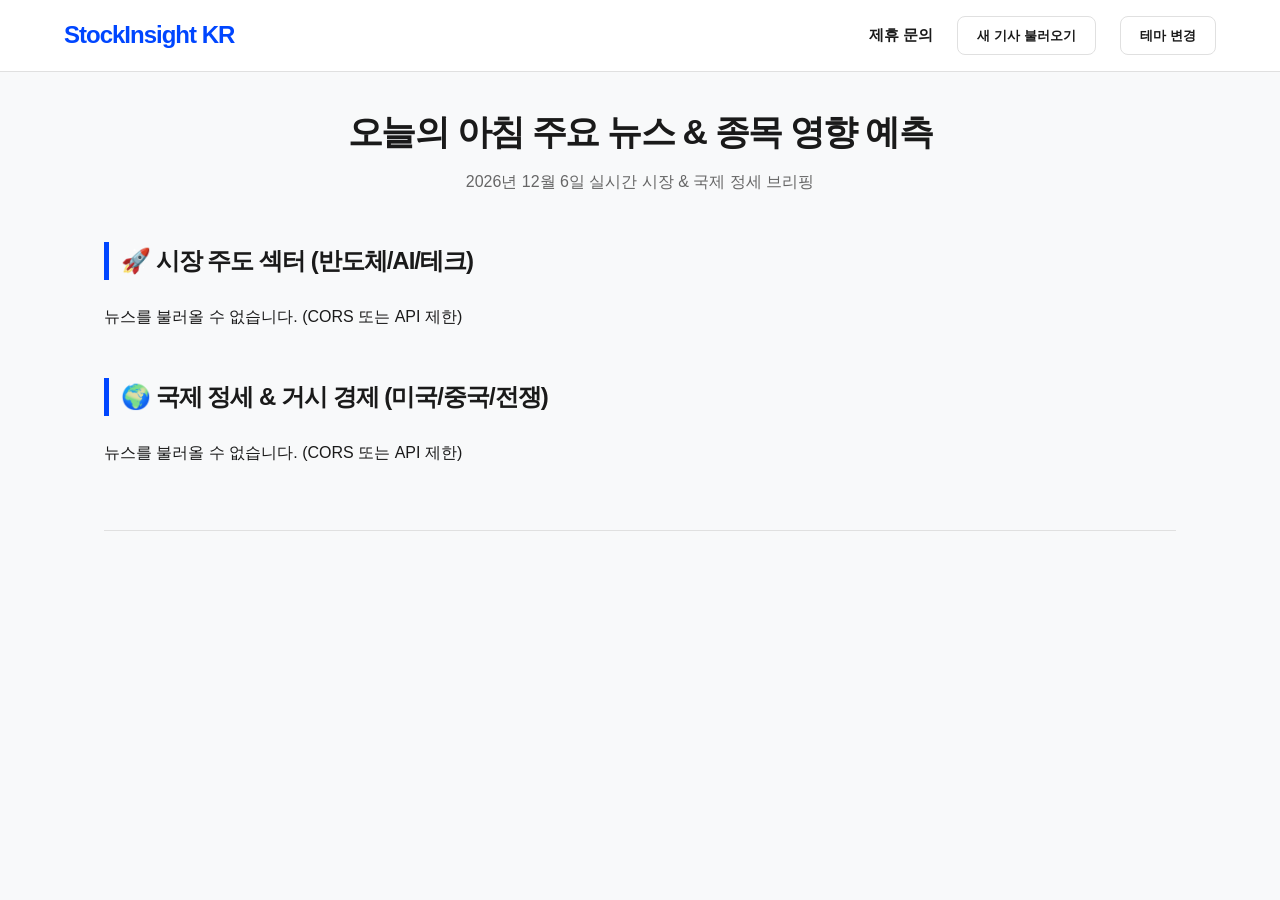
==== index.html @ 4d03073a "Fix news fetch failure, separate news into Tech and Global sections, and enhance impact prediction" ====
<!doctype html>
<html lang="ko">
<head>
  <meta charset="UTF-8" />
  <meta name="viewport" content="width=device-width, initial-scale=1.0" />
  <title>Stock Impact Analyzer - Daily News</title>
  <link href='/style.css' rel='stylesheet'>
</head>
<body class="light-mode">
  <nav class="navbar">
    <div class="logo">StockInsight KR</div>
    <div class="nav-controls">
      <a href="/partnership.html" class="nav-link">제휴 문의</a>
      <button id="refresh-news">새 기사 불러오기</button>
      <button id="theme-toggle">테마 변경</button>
    </div>
  </nav>

  <main class="container">
    <header class="dashboard-header">
      <h1>오늘의 아침 주요 뉴스 & 종목 영향 예측</h1>
      <p id="current-date"></p>
    </header>

    <section class="news-section">
      <h2 class="section-title">🚀 시장 주도 섹터 (반도체/AI/테크)</h2>
      <div id="tech-news-grid" class="news-grid">
        <div class="loading-state">테크 뉴스를 불러오는 중...</div>
      </div>
    </section>

    <section class="news-section" style="margin-top: 3rem;">
      <h2 class="section-title">🌍 국제 정세 & 거시 경제 (미국/중국/전쟁)</h2>
      <div id="global-news-grid" class="news-grid">
        <div class="loading-state">국제 뉴스를 불러오는 중...</div>
      </div>
    </section>

    <section class="comments-section">
      <div id="disqus_thread"></div>
      <script>
          var disqus_config = function () {
            this.page.url = window.location.href.split('#')[0];  // 현재 페이지 URL (해시 제외)
            this.page.identifier = 'stockinsight-kr-v1'; // 유니크한 식별자 설정
          };
          (function() { // DON'T EDIT BELOW THIS LINE
          var d = document, s = d.createElement('script');
          s.src = 'https://vive-2.disqus.com/embed.js';
          s.setAttribute('data-timestamp', +new Date());
          (d.head || d.body).appendChild(s);
          })();
      </script>
      <noscript>Please enable JavaScript to view the <a href="https://disqus.com/?ref_noscript">comments powered by Disqus.</a></noscript>
    </section>
  </main>

  <script defer type="text/javascript" src="/main.js"></script>
</body>
</html>
---- style.css ----
:root {
  --bg-color: #f8f9fa;
  --surface-color: #ffffff;
  --text-primary: #1a1a1a;
  --text-secondary: #666666;
  --accent-color: #0046ff;
  --border-color: #e0e0e0;
  --positive-color: #e63946;
  --negative-color: #457b9d;
  --neutral-color: #7f8c8d;
  --input-bg: #ffffff;
}

body.dark-mode {
  --bg-color: #121212;
  --surface-color: #1e1e1e;
  --text-primary: #e0e0e0;
  --text-secondary: #aaaaaa;
  --accent-color: #4d82ff;
  --border-color: #333333;
  --input-bg: #2d2d2d;
}

* {
  box-sizing: border-box;
  margin: 0;
  padding: 0;
}

body {
  font-family: 'Pretendard', -apple-system, BlinkMacSystemFont, 'Segoe UI', Roboto, sans-serif;
  background-color: var(--bg-color);
  color: var(--text-primary);
  line-height: 1.6;
  transition: background-color 0.3s, color 0.3s;
}

.navbar {
  display: flex;
  justify-content: space-between;
  align-items: center;
  padding: 1rem 5%;
  background-color: var(--surface-color);
  border-bottom: 1px solid var(--border-color);
  position: sticky;
  top: 0;
  z-index: 100;
}

.logo {
  font-size: 1.5rem;
  font-weight: 800;
  color: var(--accent-color);
  letter-spacing: -1px;
}

.nav-controls {
  display: flex;
  align-items: center;
  gap: 1.5rem;
}

.nav-link {
  color: var(--text-primary);
  text-decoration: none;
  font-weight: 600;
  font-size: 0.95rem;
}

.nav-link:hover {
  color: var(--accent-color);
}

button, .submit-btn {
  padding: 0.6rem 1.2rem;
  border-radius: 8px;
  border: 1px solid var(--border-color);
  background-color: var(--surface-color);
  color: var(--text-primary);
  cursor: pointer;
  font-weight: 600;
  transition: all 0.2s;
}

button:hover, .submit-btn:hover {
  background-color: var(--accent-color);
  color: white;
  border-color: var(--accent-color);
}

.container {
  max-width: 1200px;
  margin: 2rem auto;
  padding: 0 5%;
}

.dashboard-header {
  margin-bottom: 3rem;
  text-align: center;
}

.section-title {
  font-size: 1.5rem;
  font-weight: 800;
  margin-bottom: 1.5rem;
  padding-left: 0.75rem;
  border-left: 5px solid var(--accent-color);
  letter-spacing: -1px;
}

.dashboard-header h1 {
  font-size: 2.2rem;
  margin-bottom: 0.5rem;
  letter-spacing: -1.5px;
}

#current-date {
  color: var(--text-secondary);
  font-weight: 500;
}

.news-grid {
  display: grid;
  grid-template-columns: repeat(auto-fill, minmax(350px, 1fr));
  gap: 1.5rem;
}

.news-card {
  background-color: var(--surface-color);
  border: 1px solid var(--border-color);
  border-radius: 12px;
  padding: 1.5rem;
  display: flex;
  flex-direction: column;
  box-shadow: 0 4px 6px rgba(0,0,0,0.02);
  transition: transform 0.2s, box-shadow 0.2s;
}

.news-card:hover {
  transform: translateY(-5px);
  box-shadow: 0 10px 20px rgba(0,0,0,0.05);
}

.news-badge {
  display: inline-block;
  padding: 0.2rem 0.6rem;
  border-radius: 4px;
  font-size: 0.75rem;
  font-weight: 700;
  margin-bottom: 0.8rem;
  text-transform: uppercase;
}

.badge-finance { background-color: #e1f5fe; color: #01579b; }
.badge-tech { background-color: #ede7f6; color: #4527a0; }
.badge-global { background-color: #f1f8e9; color: #33691e; }

.news-card h3 {
  font-size: 1.25rem;
  margin-bottom: 0.8rem;
  line-height: 1.4;
  letter-spacing: -0.5px;
}

.news-summary {
  font-size: 0.95rem;
  color: var(--text-secondary);
  margin-bottom: 1.5rem;
  flex-grow: 1;
}

.impact-box {
  border-top: 1px dashed var(--border-color);
  padding-top: 1rem;
}

.impact-header {
  display: flex;
  justify-content: space-between;
  align-items: center;
  margin-bottom: 0.8rem;
  font-size: 0.85rem;
  font-weight: 700;
}

.impact-status {
  padding: 2px 8px;
  border-radius: 20px;
}

.status-positive { background-color: rgba(230, 57, 70, 0.1); color: var(--positive-color); }
.status-negative { background-color: rgba(69, 123, 157, 0.1); color: var(--negative-color); }
.status-neutral { background-color: rgba(127, 140, 141, 0.1); color: var(--neutral-color); }

.stocks-list {
  display: flex;
  flex-wrap: wrap;
  gap: 0.5rem;
}

.stock-tag {
  font-size: 0.8rem;
  padding: 4px 10px;
  background-color: var(--bg-color);
  border: 1px solid var(--border-color);
  border-radius: 4px;
  font-weight: 600;
}

/* Form Styles */
.form-container {
  max-width: 600px;
  margin: 0 auto;
  background-color: var(--surface-color);
  padding: 2.5rem;
  border-radius: 16px;
  border: 1px solid var(--border-color);
  box-shadow: 0 10px 30px rgba(0,0,0,0.05);
}

.partnership-form {
  display: flex;
  flex-direction: column;
  gap: 1.5rem;
}

.form-group {
  display: flex;
  flex-direction: column;
  gap: 0.5rem;
}

.form-group label {
  font-size: 0.9rem;
  font-weight: 700;
  color: var(--text-primary);
}

.form-group input, .form-group textarea {
  padding: 0.8rem;
  border-radius: 8px;
  border: 1px solid var(--border-color);
  background-color: var(--input-bg);
  color: var(--text-primary);
  font-family: inherit;
  font-size: 1rem;
  transition: border-color 0.2s;
}

.form-group input:focus, .form-group textarea:focus {
  outline: none;
  border-color: var(--accent-color);
}

.submit-btn {
  margin-top: 1rem;
  background-color: var(--accent-color);
  color: white;
  border: none;
  padding: 1rem;
  font-size: 1.1rem;
}

/* Comments Section */
.comments-section {
  margin-top: 4rem;
  padding-top: 2rem;
  border-top: 1px solid var(--border-color);
}

@media (max-width: 600px) {
  .news-grid {
    grid-template-columns: 1fr;
  }
  .form-container {
    padding: 1.5rem;
  }
}
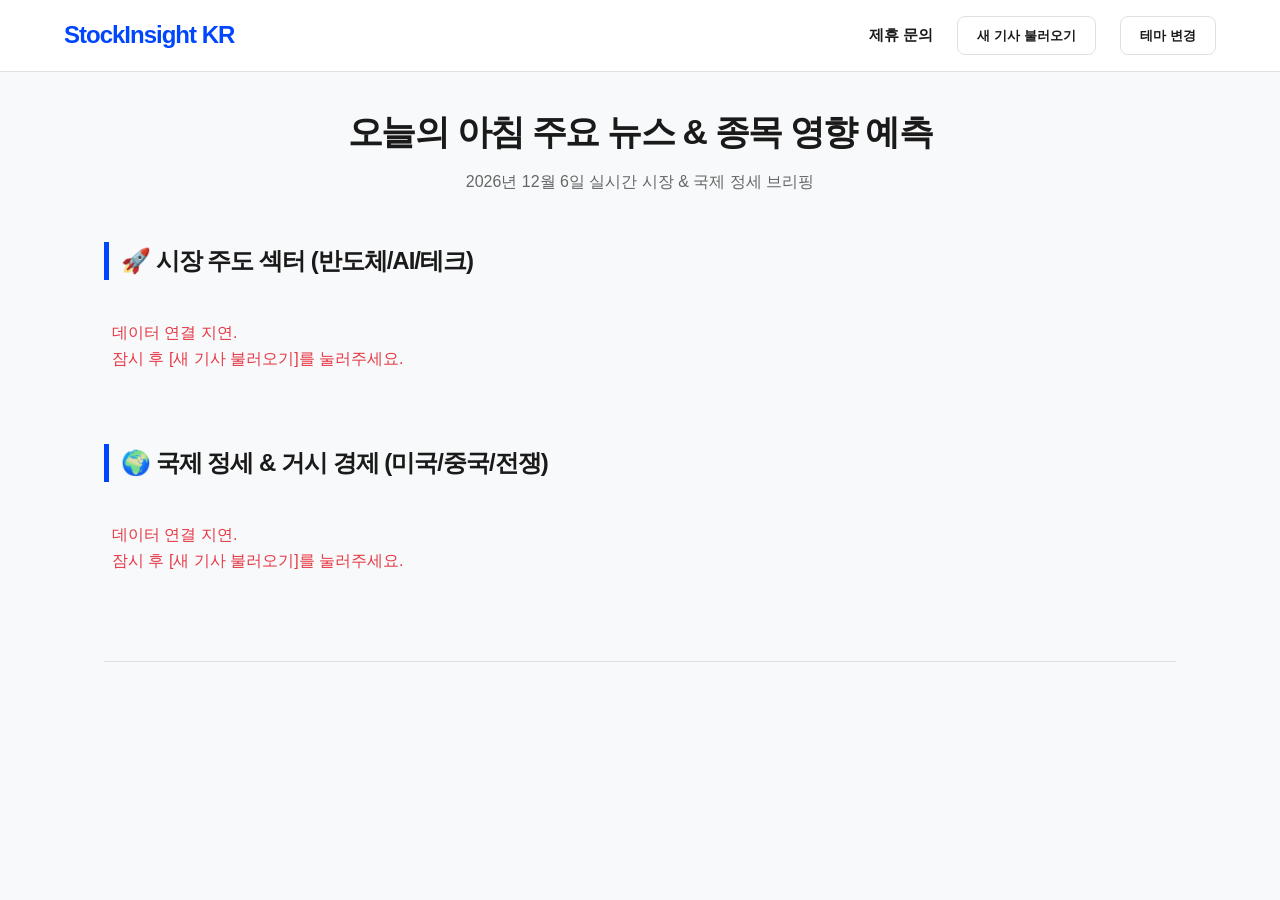
==== commit 74b72e28: "Add Google AdSense scripts and ads.txt file" ====
--- a/index.html
+++ b/index.html
@@ -4,6 +4,8 @@
   <meta charset="UTF-8" />
   <meta name="viewport" content="width=device-width, initial-scale=1.0" />
   <title>Stock Impact Analyzer - Daily News</title>
+  <script async src="https://pagead2.googlesyndication.com/pagead/js/adsbygoogle.js?client=ca-pub-9229217385429689"
+     crossorigin="anonymous"></script>
   <link href='/style.css' rel='stylesheet'>
 </head>
 <body class="light-mode">
--- a/style.css
+++ b/style.css
@@ -118,14 +118,39 @@
   color: var(--text-secondary);
   font-weight: 500;
 }
-
 .news-grid {
-  display: grid;
-  grid-template-columns: repeat(auto-fill, minmax(350px, 1fr));
+  display: flex;
+  overflow-x: auto;
   gap: 1.5rem;
+  padding: 1rem 0.5rem 1.5rem 0.5rem; /* Bottom padding for scrollbar */
+  scroll-snap-type: x mandatory;
+  -webkit-overflow-scrolling: touch;
+}
+
+/* Styled scrollbar for a better "bar" look */
+.news-grid::-webkit-scrollbar {
+  display: block;
+  height: 6px;
+}
+
+.news-grid::-webkit-scrollbar-track {
+  background: var(--border-color);
+  border-radius: 10px;
+}
+
+.news-grid::-webkit-scrollbar-thumb {
+  background: var(--accent-color);
+  border-radius: 10px;
+}
+
+.news-grid::-webkit-scrollbar-thumb:hover {
+  background: #0036cc;
 }
 
 .news-card {
+...
+
+  flex: 0 0 350px; /* Fixed width for horizontal scroll */
   background-color: var(--surface-color);
   border: 1px solid var(--border-color);
   border-radius: 12px;
@@ -134,6 +159,7 @@
   flex-direction: column;
   box-shadow: 0 4px 6px rgba(0,0,0,0.02);
   transition: transform 0.2s, box-shadow 0.2s;
+  scroll-snap-align: start;
 }
 
 .news-card:hover {
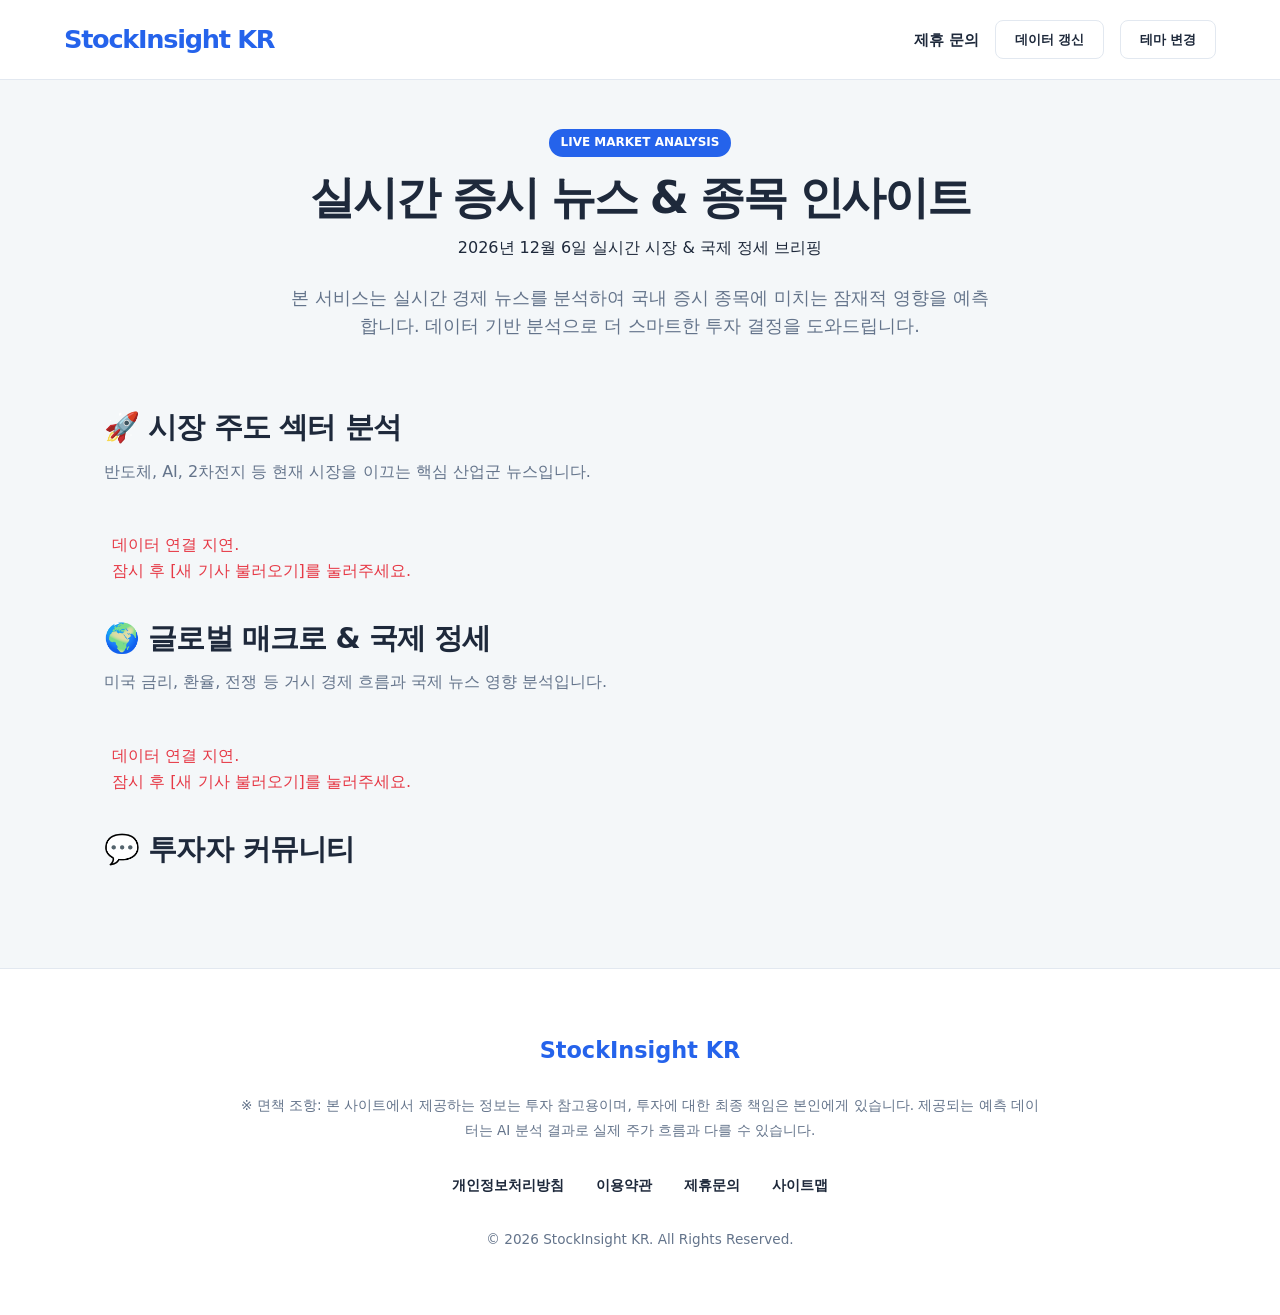
==== commit 10d992f9: "Enhance site quality for AdSense approval: add footer, meta tags, professional styling, and content " ====
--- a/index.html
+++ b/index.html
@@ -3,59 +3,83 @@
 <head>
   <meta charset="UTF-8" />
   <meta name="viewport" content="width=device-width, initial-scale=1.0" />
-  <title>Stock Impact Analyzer - Daily News</title>
-  <script async src="https://pagead2.googlesyndication.com/pagead/js/adsbygoogle.js?client=ca-pub-9229217385429689"
-     crossorigin="anonymous"></script>
+  <meta name="description" content="StockInsight KR - 실시간 국내외 증시 뉴스 분석 및 종목 영향 예측 서비스. AI 기반 데이터 분석으로 투자 인사이트를 제공합니다." />
+  <title>StockInsight KR | 실시간 증시 뉴스 & 종목 영향 분석</title>
+  <script async src="https://pagead2.googlesyndication.com/pagead/js/adsbygoogle.js?client=ca-pub-9229217385429689" crossorigin="anonymous"></script>
   <link href='/style.css' rel='stylesheet'>
 </head>
 <body class="light-mode">
   <nav class="navbar">
-    <div class="logo">StockInsight KR</div>
+    <div class="logo"><a href="/" style="text-decoration: none; color: inherit;">StockInsight KR</a></div>
     <div class="nav-controls">
       <a href="/partnership.html" class="nav-link">제휴 문의</a>
-      <button id="refresh-news">새 기사 불러오기</button>
+      <button id="refresh-news">데이터 갱신</button>
       <button id="theme-toggle">테마 변경</button>
     </div>
   </nav>
 
   <main class="container">
     <header class="dashboard-header">
-      <h1>오늘의 아침 주요 뉴스 & 종목 영향 예측</h1>
+      <div class="badge-main">LIVE MARKET ANALYSIS</div>
+      <h1>실시간 증시 뉴스 & 종목 인사이트</h1>
       <p id="current-date"></p>
+      <div class="intro-text">
+        본 서비스는 실시간 경제 뉴스를 분석하여 국내 증시 종목에 미치는 잠재적 영향을 예측합니다. 
+        데이터 기반 분석으로 더 스마트한 투자 결정을 도와드립니다.
+      </div>
     </header>
 
     <section class="news-section">
-      <h2 class="section-title">🚀 시장 주도 섹터 (반도체/AI/테크)</h2>
+      <h2 class="section-title">🚀 시장 주도 섹터 분석</h2>
+      <p class="section-desc">반도체, AI, 2차전지 등 현재 시장을 이끄는 핵심 산업군 뉴스입니다.</p>
       <div id="tech-news-grid" class="news-grid">
-        <div class="loading-state">테크 뉴스를 불러오는 중...</div>
+        <div class="loading-state">데이터를 분석 중입니다...</div>
       </div>
     </section>
 
-    <section class="news-section" style="margin-top: 3rem;">
-      <h2 class="section-title">🌍 국제 정세 & 거시 경제 (미국/중국/전쟁)</h2>
+    <section class="news-section">
+      <h2 class="section-title">🌍 글로벌 매크로 & 국제 정세</h2>
+      <p class="section-desc">미국 금리, 환율, 전쟁 등 거시 경제 흐름과 국제 뉴스 영향 분석입니다.</p>
       <div id="global-news-grid" class="news-grid">
-        <div class="loading-state">국제 뉴스를 불러오는 중...</div>
+        <div class="loading-state">데이터를 분석 중입니다...</div>
       </div>
     </section>
 
     <section class="comments-section">
+      <h2 class="section-title">💬 투자자 커뮤니티</h2>
       <div id="disqus_thread"></div>
-      <script>
-          var disqus_config = function () {
-            this.page.url = window.location.href.split('#')[0];  // 현재 페이지 URL (해시 제외)
-            this.page.identifier = 'stockinsight-kr-v1'; // 유니크한 식별자 설정
-          };
-          (function() { // DON'T EDIT BELOW THIS LINE
-          var d = document, s = d.createElement('script');
-          s.src = 'https://vive-2.disqus.com/embed.js';
-          s.setAttribute('data-timestamp', +new Date());
-          (d.head || d.body).appendChild(s);
-          })();
-      </script>
-      <noscript>Please enable JavaScript to view the <a href="https://disqus.com/?ref_noscript">comments powered by Disqus.</a></noscript>
     </section>
   </main>
 
+  <footer class="footer">
+    <div class="footer-content">
+      <div class="footer-logo">StockInsight KR</div>
+      <p class="footer-disclaimer">
+        ※ 면책 조항: 본 사이트에서 제공하는 정보는 투자 참고용이며, 투자에 대한 최종 책임은 본인에게 있습니다. 
+        제공되는 예측 데이터는 AI 분석 결과로 실제 주가 흐름과 다를 수 있습니다.
+      </p>
+      <div class="footer-links">
+        <a href="#">개인정보처리방침</a>
+        <a href="#">이용약관</a>
+        <a href="/partnership.html">제휴문의</a>
+        <a href="#">사이트맵</a>
+      </div>
+      <p class="copyright">&copy; 2026 StockInsight KR. All Rights Reserved.</p>
+    </div>
+  </footer>
+
+  <script>
+      var disqus_config = function () {
+        this.page.url = window.location.href.split('#')[0];
+        this.page.identifier = 'stockinsight-kr-v1';
+      };
+      (function() {
+      var d = document, s = d.createElement('script');
+      s.src = 'https://vive-2.disqus.com/embed.js';
+      s.setAttribute('data-timestamp', +new Date());
+      (d.head || d.body).appendChild(s);
+      })();
+  </script>
   <script defer type="text/javascript" src="/main.js"></script>
 </body>
 </html>
--- a/style.css
+++ b/style.css
@@ -1,24 +1,27 @@
 :root {
-  --bg-color: #f8f9fa;
+  --bg-color: #f4f7f9;
   --surface-color: #ffffff;
-  --text-primary: #1a1a1a;
-  --text-secondary: #666666;
-  --accent-color: #0046ff;
-  --border-color: #e0e0e0;
-  --positive-color: #e63946;
-  --negative-color: #457b9d;
-  --neutral-color: #7f8c8d;
+  --text-primary: #1e293b;
+  --text-secondary: #64748b;
+  --accent-color: #2563eb;
+  --accent-hover: #1d4ed8;
+  --border-color: #e2e8f0;
+  --positive-color: #ef4444;
+  --negative-color: #3b82f6;
+  --neutral-color: #94a3b8;
   --input-bg: #ffffff;
+  --shadow: 0 4px 6px -1px rgb(0 0 0 / 0.1), 0 2px 4px -2px rgb(0 0 0 / 0.1);
 }
 
 body.dark-mode {
-  --bg-color: #121212;
-  --surface-color: #1e1e1e;
-  --text-primary: #e0e0e0;
-  --text-secondary: #aaaaaa;
-  --accent-color: #4d82ff;
-  --border-color: #333333;
-  --input-bg: #2d2d2d;
+  --bg-color: #0f172a;
+  --surface-color: #1e293b;
+  --text-primary: #f1f5f9;
+  --text-secondary: #94a3b8;
+  --accent-color: #3b82f6;
+  --accent-hover: #60a5fa;
+  --border-color: #334155;
+  --input-bg: #0f172a;
 }
 
 * {
@@ -28,50 +31,51 @@
 }
 
 body {
-  font-family: 'Pretendard', -apple-system, BlinkMacSystemFont, 'Segoe UI', Roboto, sans-serif;
+  font-family: 'Pretendard Variable', -apple-system, BlinkMacSystemFont, system-ui, Roboto, sans-serif;
   background-color: var(--bg-color);
   color: var(--text-primary);
   line-height: 1.6;
-  transition: background-color 0.3s, color 0.3s;
+  transition: background-color 0.3s ease;
+  overflow-x: hidden;
 }
 
 .navbar {
   display: flex;
   justify-content: space-between;
   align-items: center;
-  padding: 1rem 5%;
+  padding: 1.2rem 5%;
   background-color: var(--surface-color);
   border-bottom: 1px solid var(--border-color);
   position: sticky;
   top: 0;
-  z-index: 100;
+  z-index: 1000;
+  backdrop-filter: blur(8px);
 }
 
 .logo {
-  font-size: 1.5rem;
-  font-weight: 800;
+  font-size: 1.6rem;
+  font-weight: 900;
   color: var(--accent-color);
-  letter-spacing: -1px;
+  letter-spacing: -0.05em;
 }
 
 .nav-controls {
   display: flex;
   align-items: center;
-  gap: 1.5rem;
+  gap: 1rem;
 }
 
 .nav-link {
   color: var(--text-primary);
   text-decoration: none;
-  font-weight: 600;
+  font-weight: 700;
   font-size: 0.95rem;
-}
-
-.nav-link:hover {
-  color: var(--accent-color);
-}
-
-button, .submit-btn {
+  transition: color 0.2s;
+}
+
+.nav-link:hover { color: var(--accent-color); }
+
+button {
   padding: 0.6rem 1.2rem;
   border-radius: 8px;
   border: 1px solid var(--border-color);
@@ -82,7 +86,7 @@
   transition: all 0.2s;
 }
 
-button:hover, .submit-btn:hover {
+button:hover {
   background-color: var(--accent-color);
   color: white;
   border-color: var(--accent-color);
@@ -90,215 +94,184 @@
 
 .container {
   max-width: 1200px;
-  margin: 2rem auto;
+  margin: 3rem auto;
   padding: 0 5%;
 }
 
 .dashboard-header {
-  margin-bottom: 3rem;
+  margin-bottom: 4rem;
   text-align: center;
 }
 
+.badge-main {
+  display: inline-block;
+  padding: 0.25rem 0.75rem;
+  background-color: var(--accent-color);
+  color: white;
+  border-radius: 50px;
+  font-size: 0.75rem;
+  font-weight: 800;
+  margin-bottom: 1rem;
+}
+
+.dashboard-header h1 {
+  font-size: 2.8rem;
+  font-weight: 900;
+  margin-bottom: 0.8rem;
+  letter-spacing: -0.05em;
+  line-height: 1.1;
+}
+
+.intro-text {
+  max-width: 700px;
+  margin: 1.5rem auto;
+  color: var(--text-secondary);
+  font-size: 1.1rem;
+  font-weight: 500;
+}
+
 .section-title {
-  font-size: 1.5rem;
-  font-weight: 800;
-  margin-bottom: 1.5rem;
-  padding-left: 0.75rem;
-  border-left: 5px solid var(--accent-color);
-  letter-spacing: -1px;
-}
-
-.dashboard-header h1 {
-  font-size: 2.2rem;
+  font-size: 1.8rem;
+  font-weight: 800;
   margin-bottom: 0.5rem;
-  letter-spacing: -1.5px;
-}
-
-#current-date {
-  color: var(--text-secondary);
+  letter-spacing: -0.03em;
+}
+
+.section-desc {
+  color: var(--text-secondary);
+  margin-bottom: 2rem;
   font-weight: 500;
 }
+
 .news-grid {
   display: flex;
   overflow-x: auto;
   gap: 1.5rem;
-  padding: 1rem 0.5rem 1.5rem 0.5rem; /* Bottom padding for scrollbar */
+  padding: 1rem 0.5rem 2rem;
   scroll-snap-type: x mandatory;
-  -webkit-overflow-scrolling: touch;
-}
-
-/* Styled scrollbar for a better "bar" look */
-.news-grid::-webkit-scrollbar {
-  display: block;
-  height: 6px;
-}
-
-.news-grid::-webkit-scrollbar-track {
-  background: var(--border-color);
-  border-radius: 10px;
-}
-
-.news-grid::-webkit-scrollbar-thumb {
-  background: var(--accent-color);
-  border-radius: 10px;
-}
-
-.news-grid::-webkit-scrollbar-thumb:hover {
-  background: #0036cc;
-}
+}
+
+.news-grid::-webkit-scrollbar { height: 8px; }
+.news-grid::-webkit-scrollbar-track { background: var(--border-color); border-radius: 10px; }
+.news-grid::-webkit-scrollbar-thumb { background: var(--accent-color); border-radius: 10px; }
 
 .news-card {
-...
-
-  flex: 0 0 350px; /* Fixed width for horizontal scroll */
+  flex: 0 0 380px;
   background-color: var(--surface-color);
   border: 1px solid var(--border-color);
+  border-radius: 16px;
+  padding: 2rem;
+  display: flex;
+  flex-direction: column;
+  box-shadow: var(--shadow);
+  transition: transform 0.3s ease, box-shadow 0.3s ease;
+  scroll-snap-align: start;
+}
+
+.news-card:hover {
+  transform: translateY(-8px);
+  box-shadow: 0 20px 25px -5px rgb(0 0 0 / 0.1);
+}
+
+.news-card h3 {
+  font-size: 1.4rem;
+  font-weight: 800;
+  margin-bottom: 1rem;
+  line-height: 1.3;
+}
+
+.news-summary {
+  font-size: 1rem;
+  color: var(--text-secondary);
+  margin-bottom: 2rem;
+  flex-grow: 1;
+}
+
+.impact-box {
+  background-color: var(--bg-color);
+  padding: 1.2rem;
   border-radius: 12px;
-  padding: 1.5rem;
-  display: flex;
-  flex-direction: column;
-  box-shadow: 0 4px 6px rgba(0,0,0,0.02);
-  transition: transform 0.2s, box-shadow 0.2s;
-  scroll-snap-align: start;
-}
-
-.news-card:hover {
-  transform: translateY(-5px);
-  box-shadow: 0 10px 20px rgba(0,0,0,0.05);
-}
-
-.news-badge {
-  display: inline-block;
-  padding: 0.2rem 0.6rem;
-  border-radius: 4px;
-  font-size: 0.75rem;
-  font-weight: 700;
-  margin-bottom: 0.8rem;
-  text-transform: uppercase;
-}
-
-.badge-finance { background-color: #e1f5fe; color: #01579b; }
-.badge-tech { background-color: #ede7f6; color: #4527a0; }
-.badge-global { background-color: #f1f8e9; color: #33691e; }
-
-.news-card h3 {
-  font-size: 1.25rem;
-  margin-bottom: 0.8rem;
-  line-height: 1.4;
-  letter-spacing: -0.5px;
-}
-
-.news-summary {
-  font-size: 0.95rem;
-  color: var(--text-secondary);
-  margin-bottom: 1.5rem;
-  flex-grow: 1;
-}
-
-.impact-box {
-  border-top: 1px dashed var(--border-color);
-  padding-top: 1rem;
 }
 
 .impact-header {
   display: flex;
   justify-content: space-between;
   align-items: center;
-  margin-bottom: 0.8rem;
+  margin-bottom: 1rem;
+  font-weight: 800;
+  font-size: 0.9rem;
+}
+
+.impact-status {
+  padding: 0.25rem 0.75rem;
+  border-radius: 50px;
+  font-size: 0.8rem;
+}
+
+.status-positive { background-color: #fee2e2; color: #ef4444; }
+.status-negative { background-color: #dbeafe; color: #3b82f6; }
+.status-neutral { background-color: #f1f5f9; color: #64748b; }
+
+.stocks-list { display: flex; flex-wrap: wrap; gap: 0.5rem; }
+.stock-tag {
+  background-color: var(--surface-color);
+  border: 1px solid var(--border-color);
+  padding: 0.2rem 0.6rem;
+  border-radius: 6px;
   font-size: 0.85rem;
   font-weight: 700;
 }
 
-.impact-status {
-  padding: 2px 8px;
-  border-radius: 20px;
-}
-
-.status-positive { background-color: rgba(230, 57, 70, 0.1); color: var(--positive-color); }
-.status-negative { background-color: rgba(69, 123, 157, 0.1); color: var(--negative-color); }
-.status-neutral { background-color: rgba(127, 140, 141, 0.1); color: var(--neutral-color); }
-
-.stocks-list {
-  display: flex;
-  flex-wrap: wrap;
-  gap: 0.5rem;
-}
-
-.stock-tag {
-  font-size: 0.8rem;
-  padding: 4px 10px;
-  background-color: var(--bg-color);
-  border: 1px solid var(--border-color);
-  border-radius: 4px;
+/* Footer */
+.footer {
+  background-color: var(--surface-color);
+  border-top: 1px solid var(--border-color);
+  padding: 4rem 5%;
+  margin-top: 6rem;
+}
+
+.footer-content {
+  max-width: 1200px;
+  margin: 0 auto;
+  text-align: center;
+}
+
+.footer-logo {
+  font-size: 1.4rem;
+  font-weight: 900;
+  color: var(--accent-color);
+  margin-bottom: 1.5rem;
+}
+
+.footer-disclaimer {
+  max-width: 800px;
+  margin: 0 auto 2rem;
+  font-size: 0.85rem;
+  color: var(--text-secondary);
+  line-height: 1.8;
+}
+
+.footer-links {
+  display: flex;
+  justify-content: center;
+  gap: 2rem;
+  margin-bottom: 2rem;
+}
+
+.footer-links a {
+  color: var(--text-primary);
+  text-decoration: none;
   font-weight: 600;
-}
-
-/* Form Styles */
-.form-container {
-  max-width: 600px;
-  margin: 0 auto;
-  background-color: var(--surface-color);
-  padding: 2.5rem;
-  border-radius: 16px;
-  border: 1px solid var(--border-color);
-  box-shadow: 0 10px 30px rgba(0,0,0,0.05);
-}
-
-.partnership-form {
-  display: flex;
-  flex-direction: column;
-  gap: 1.5rem;
-}
-
-.form-group {
-  display: flex;
-  flex-direction: column;
-  gap: 0.5rem;
-}
-
-.form-group label {
   font-size: 0.9rem;
-  font-weight: 700;
-  color: var(--text-primary);
-}
-
-.form-group input, .form-group textarea {
-  padding: 0.8rem;
-  border-radius: 8px;
-  border: 1px solid var(--border-color);
-  background-color: var(--input-bg);
-  color: var(--text-primary);
-  font-family: inherit;
-  font-size: 1rem;
-  transition: border-color 0.2s;
-}
-
-.form-group input:focus, .form-group textarea:focus {
-  outline: none;
-  border-color: var(--accent-color);
-}
-
-.submit-btn {
-  margin-top: 1rem;
-  background-color: var(--accent-color);
-  color: white;
-  border: none;
-  padding: 1rem;
-  font-size: 1.1rem;
-}
-
-/* Comments Section */
-.comments-section {
-  margin-top: 4rem;
-  padding-top: 2rem;
-  border-top: 1px solid var(--border-color);
-}
-
-@media (max-width: 600px) {
-  .news-grid {
-    grid-template-columns: 1fr;
-  }
-  .form-container {
-    padding: 1.5rem;
-  }
-}
+}
+
+.copyright {
+  font-size: 0.85rem;
+  color: var(--text-secondary);
+}
+
+@media (max-width: 768px) {
+  .news-card { flex: 0 0 300px; }
+  .dashboard-header h1 { font-size: 2rem; }
+  .footer-links { flex-direction: column; gap: 1rem; }
+}
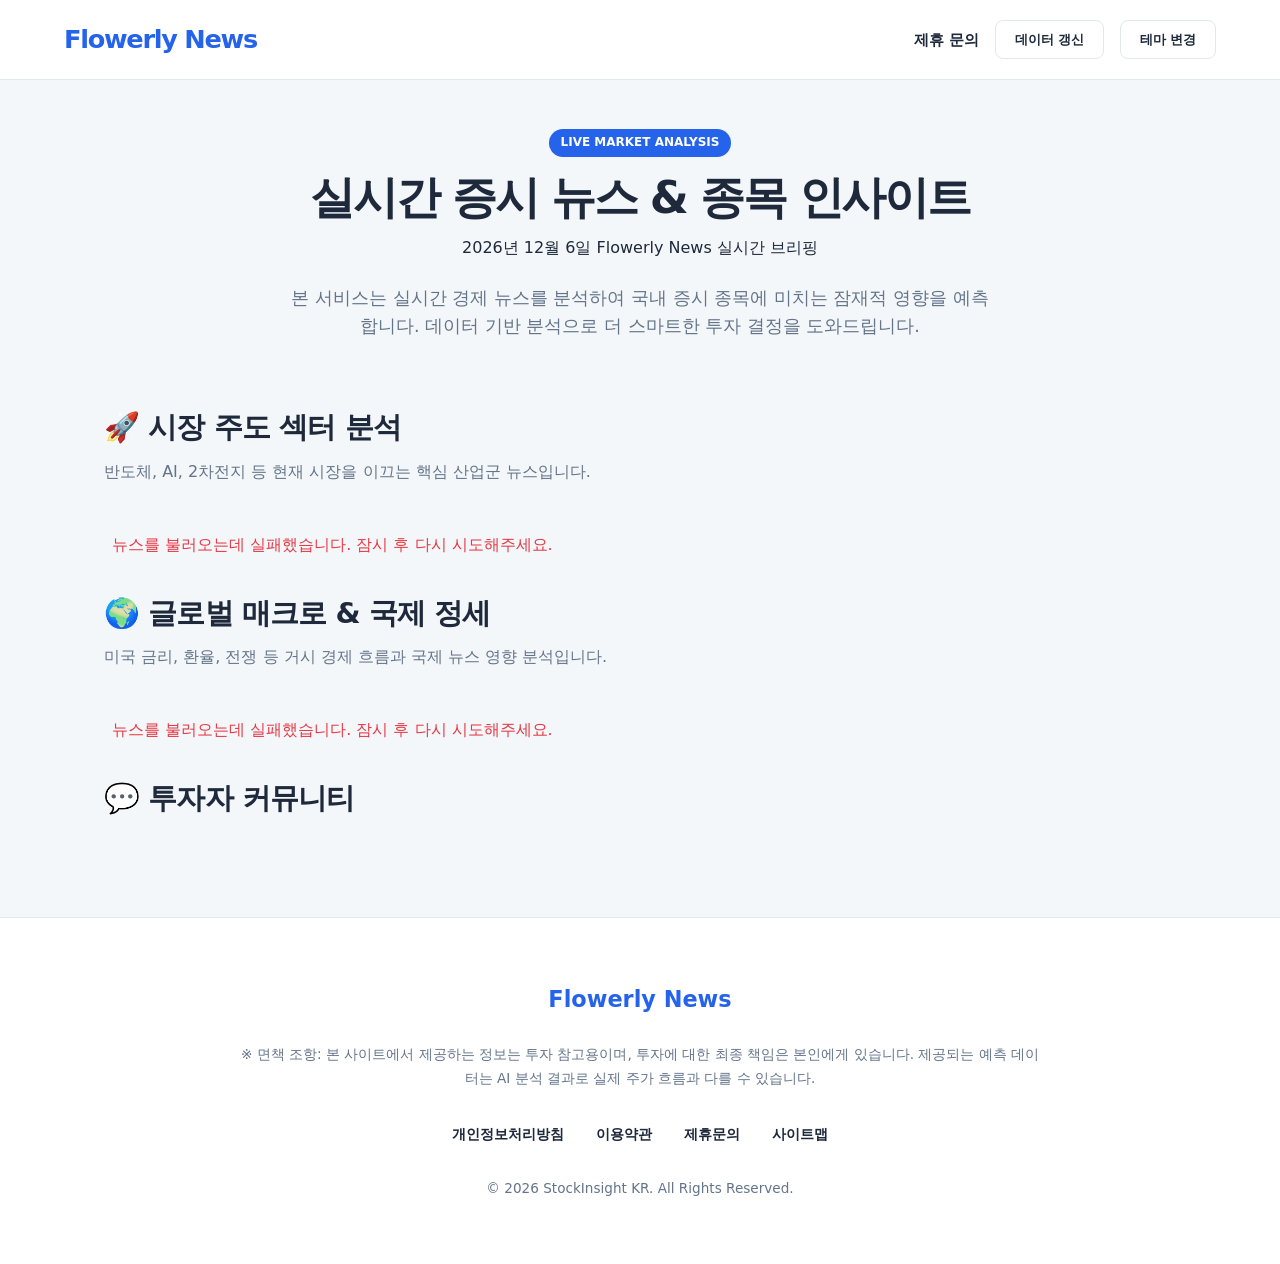
==== commit d9047cd2: "Update site name to Flowerly News, add favicon.jpg, and implement 9AM 30-item news rotation system" ====
--- a/index.html
+++ b/index.html
@@ -6,11 +6,27 @@
   <meta name="description" content="StockInsight KR - 실시간 국내외 증시 뉴스 분석 및 종목 영향 예측 서비스. AI 기반 데이터 분석으로 투자 인사이트를 제공합니다." />
   <title>StockInsight KR | 실시간 증시 뉴스 & 종목 영향 분석</title>
   <script async src="https://pagead2.googlesyndication.com/pagead/js/adsbygoogle.js?client=ca-pub-9229217385429689" crossorigin="anonymous"></script>
+  <!-- Google tag (gtag.js) -->
+  <script async src="https://www.googletagmanager.com/gtag/js?id=G-36QESVDLHY"></script>
+  <script>
+    window.dataLayer = window.dataLayer || [];
+    function gtag(){dataLayer.push(arguments);}
+    gtag('js', new Date());
+
+    gtag('config', 'G-36QESVDLHY');
+  </script>
+  <script type="text/javascript">
+    (function(c,l,a,r,i,t,y){
+        c[a]=c[a]||function(){(c[a].q=c[a].q||[]).push(arguments)};
+        t=l.createElement(r);t.async=1;t.src="https://www.clarity.ms/tag/"+i;
+        y=l.getElementsByTagName(r)[0];y.parentNode.insertBefore(t,y);
+    })(window, document, "clarity", "script", "vtfjpdug32");
+  </script>
   <link href='/style.css' rel='stylesheet'>
 </head>
 <body class="light-mode">
   <nav class="navbar">
-    <div class="logo"><a href="/" style="text-decoration: none; color: inherit;">StockInsight KR</a></div>
+    <div class="logo"><a href="/" style="text-decoration: none; color: inherit;">Flowerly News</a></div>
     <div class="nav-controls">
       <a href="/partnership.html" class="nav-link">제휴 문의</a>
       <button id="refresh-news">데이터 갱신</button>
@@ -53,14 +69,14 @@
 
   <footer class="footer">
     <div class="footer-content">
-      <div class="footer-logo">StockInsight KR</div>
+      <div class="footer-logo">Flowerly News</div>
       <p class="footer-disclaimer">
         ※ 면책 조항: 본 사이트에서 제공하는 정보는 투자 참고용이며, 투자에 대한 최종 책임은 본인에게 있습니다. 
         제공되는 예측 데이터는 AI 분석 결과로 실제 주가 흐름과 다를 수 있습니다.
       </p>
       <div class="footer-links">
-        <a href="#">개인정보처리방침</a>
-        <a href="#">이용약관</a>
+        <a href="/privacy.html">개인정보처리방침</a>
+        <a href="/terms.html">이용약관</a>
         <a href="/partnership.html">제휴문의</a>
         <a href="#">사이트맵</a>
       </div>
--- a/style.css
+++ b/style.css
@@ -222,6 +222,96 @@
   font-weight: 700;
 }
 
+/* Policy Page Styles */
+.policy-container {
+  max-width: 800px;
+  margin: 0 auto;
+  background-color: var(--surface-color);
+  padding: 3rem;
+  border-radius: 20px;
+  box-shadow: var(--shadow);
+  text-align: left;
+}
+
+.policy-content h3 {
+  margin: 2rem 0 1rem;
+  font-size: 1.25rem;
+  font-weight: 800;
+  color: var(--accent-color);
+}
+
+.policy-content p, .policy-content li {
+  color: var(--text-secondary);
+  margin-bottom: 1rem;
+  font-size: 1rem;
+}
+
+.policy-content ul {
+  padding-left: 1.5rem;
+  margin-bottom: 1.5rem;
+}
+
+/* Form Styles */
+.form-container {
+  max-width: 700px;
+  margin: 0 auto;
+  background-color: var(--surface-color);
+  padding: 3.5rem;
+  border-radius: 24px;
+  border: 1px solid var(--border-color);
+  box-shadow: var(--shadow);
+}
+
+.partnership-form {
+  display: flex;
+  flex-direction: column;
+  gap: 1.8rem;
+  text-align: left;
+}
+
+.form-group label {
+  display: block;
+  font-size: 0.95rem;
+  font-weight: 800;
+  margin-bottom: 0.6rem;
+  color: var(--text-primary);
+}
+
+.form-group input, .form-group textarea {
+  width: 100%;
+  padding: 1rem;
+  border-radius: 12px;
+  border: 2px solid var(--border-color);
+  background-color: var(--input-bg);
+  color: var(--text-primary);
+  font-family: inherit;
+  font-size: 1rem;
+  transition: all 0.2s;
+}
+
+.form-group input:focus, .form-group textarea:focus {
+  outline: none;
+  border-color: var(--accent-color);
+}
+
+.submit-btn {
+  margin-top: 1rem;
+  background-color: var(--accent-color);
+  color: white;
+  border: none;
+  padding: 1.2rem;
+  border-radius: 12px;
+  font-size: 1.1rem;
+  font-weight: 800;
+  cursor: pointer;
+  transition: all 0.2s;
+}
+
+.submit-btn:hover {
+  background-color: var(--accent-hover);
+  transform: translateY(-2px);
+}
+
 /* Footer */
 .footer {
   background-color: var(--surface-color);
@@ -274,4 +364,5 @@
   .news-card { flex: 0 0 300px; }
   .dashboard-header h1 { font-size: 2rem; }
   .footer-links { flex-direction: column; gap: 1rem; }
-}
+  .policy-container, .form-container { padding: 2rem 1.5rem; }
+}
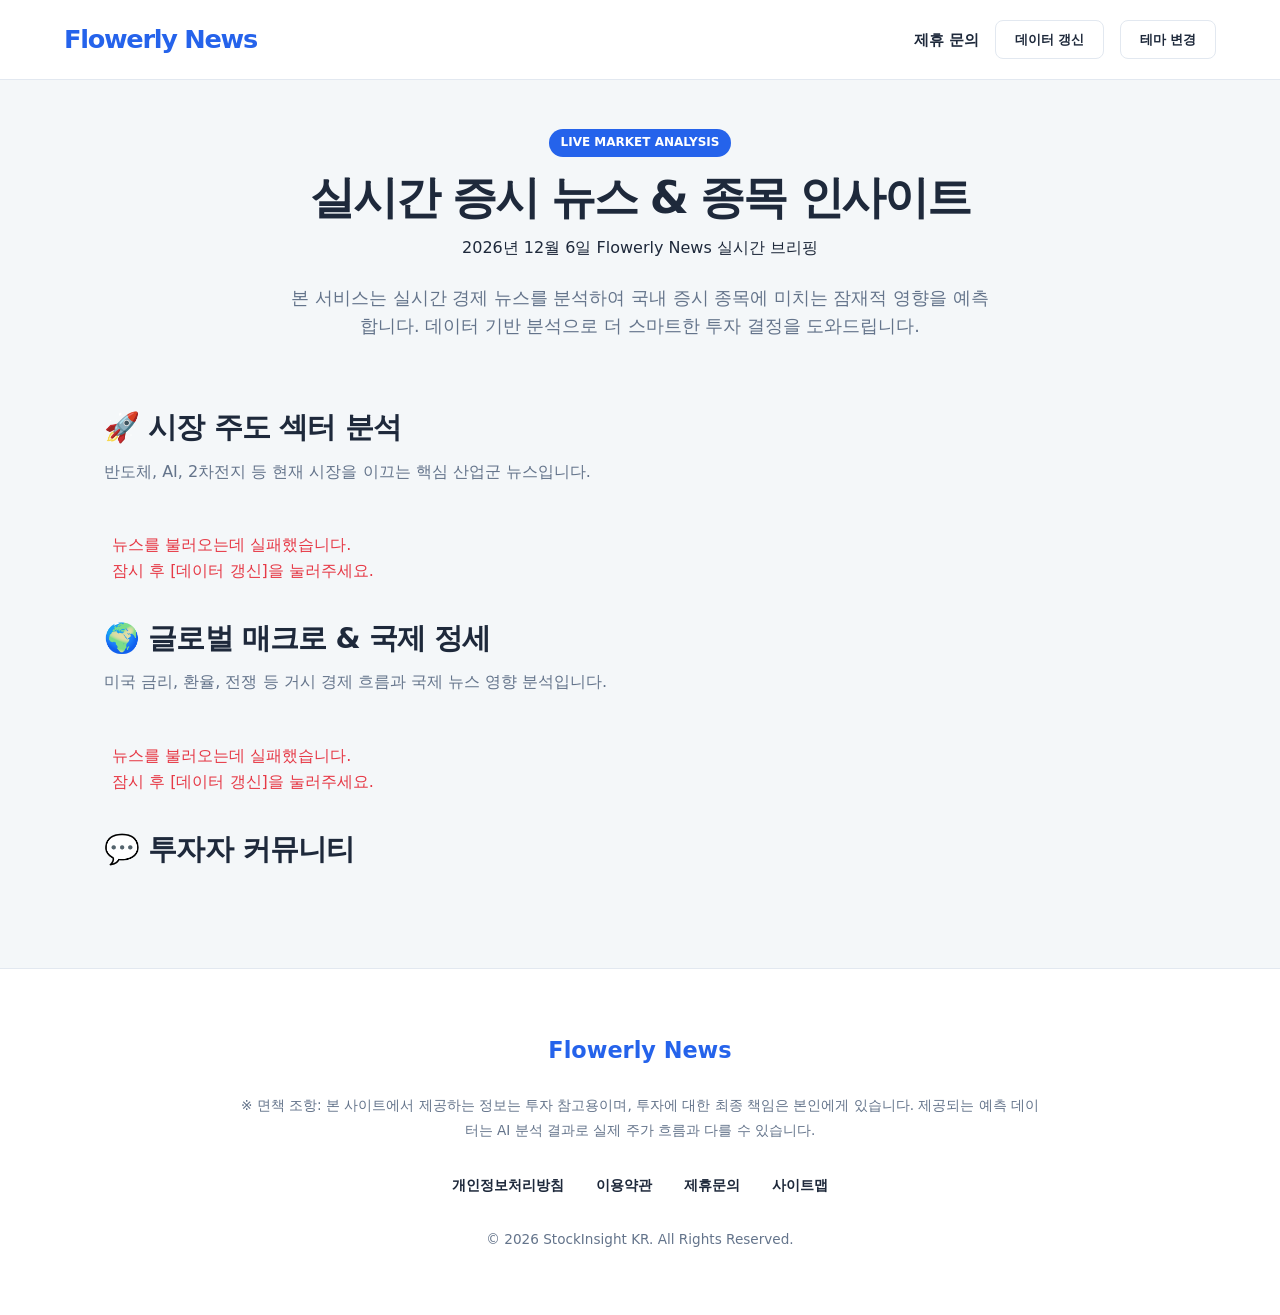
==== commit 50ed6a33: "Ensure favicon.jpg is set and update site title to Flowerly News across all pages" ====
--- a/index.html
+++ b/index.html
@@ -4,7 +4,8 @@
   <meta charset="UTF-8" />
   <meta name="viewport" content="width=device-width, initial-scale=1.0" />
   <meta name="description" content="StockInsight KR - 실시간 국내외 증시 뉴스 분석 및 종목 영향 예측 서비스. AI 기반 데이터 분석으로 투자 인사이트를 제공합니다." />
-  <title>StockInsight KR | 실시간 증시 뉴스 & 종목 영향 분석</title>
+  <title>Flowerly News | 실시간 증시 뉴스 & 종목 영향 분석</title>
+  <link rel="icon" href="/favicon.jpg" type="image/jpeg">
   <script async src="https://pagead2.googlesyndication.com/pagead/js/adsbygoogle.js?client=ca-pub-9229217385429689" crossorigin="anonymous"></script>
   <!-- Google tag (gtag.js) -->
   <script async src="https://www.googletagmanager.com/gtag/js?id=G-36QESVDLHY"></script>
